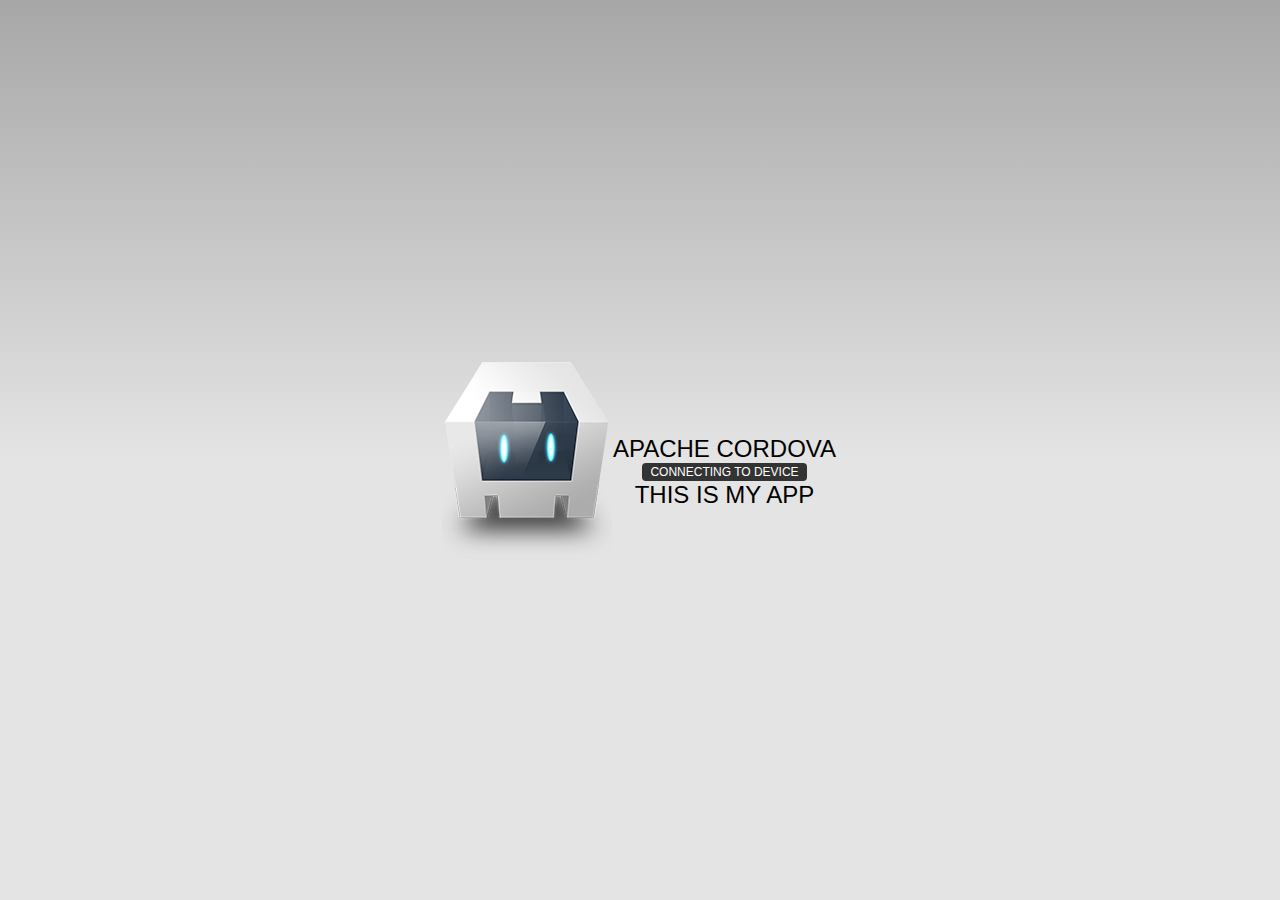
==== android/assets/www/index.html @ abb63279 "Added project files for both ios and android" ====
<!DOCTYPE html>
<!--
    Licensed to the Apache Software Foundation (ASF) under one
    or more contributor license agreements.  See the NOTICE file
    distributed with this work for additional information
    regarding copyright ownership.  The ASF licenses this file
    to you under the Apache License, Version 2.0 (the
    "License"); you may not use this file except in compliance
    with the License.  You may obtain a copy of the License at

    http://www.apache.org/licenses/LICENSE-2.0

    Unless required by applicable law or agreed to in writing,
    software distributed under the License is distributed on an
    "AS IS" BASIS, WITHOUT WARRANTIES OR CONDITIONS OF ANY
     KIND, either express or implied.  See the License for the
    specific language governing permissions and limitations
    under the License.
-->
<html>
    <head>
        <meta charset="utf-8" />
        <meta name="format-detection" content="telephone=no" />
        <meta name="viewport" content="user-scalable=no, initial-scale=1, maximum-scale=1, minimum-scale=1, width=device-width, height=device-height, target-densitydpi=device-dpi" />
        <link rel="stylesheet" type="text/css" href="css/index.css" />
        <title>Hello World</title>
    </head>
    <body>
        <div class="app">
            <h1>Apache Cordova</h1>
            <div id="deviceready" class="blink">
                <p class="event listening">Connecting to Device</p>
                <p class="event received">Device is Ready</p>
            </div>
            <header>
            	<h1>This is my app</h1>
            </header>
        </div>
        <script type="text/javascript" src="cordova-2.7.0.js"></script>
        <script type="text/javascript" src="js/index.js"></script>
        <script type="text/javascript">
            app.initialize();
        </script>
    </body>
</html>
---- android/assets/www/css/index.css ----
/*
 * Licensed to the Apache Software Foundation (ASF) under one
 * or more contributor license agreements.  See the NOTICE file
 * distributed with this work for additional information
 * regarding copyright ownership.  The ASF licenses this file
 * to you under the Apache License, Version 2.0 (the
 * "License"); you may not use this file except in compliance
 * with the License.  You may obtain a copy of the License at
 *
 * http://www.apache.org/licenses/LICENSE-2.0
 *
 * Unless required by applicable law or agreed to in writing,
 * software distributed under the License is distributed on an
 * "AS IS" BASIS, WITHOUT WARRANTIES OR CONDITIONS OF ANY
 * KIND, either express or implied.  See the License for the
 * specific language governing permissions and limitations
 * under the License.
 */
* {
    -webkit-tap-highlight-color: rgba(0,0,0,0); /* make transparent link selection, adjust last value opacity 0 to 1.0 */
}

body {
    -webkit-touch-callout: none;                /* prevent callout to copy image, etc when tap to hold */
    -webkit-text-size-adjust: none;             /* prevent webkit from resizing text to fit */
    -webkit-user-select: none;                  /* prevent copy paste, to allow, change 'none' to 'text' */
    background-color:#E4E4E4;
    background-image:linear-gradient(top, #A7A7A7 0%, #E4E4E4 51%);
    background-image:-webkit-linear-gradient(top, #A7A7A7 0%, #E4E4E4 51%);
    background-image:-ms-linear-gradient(top, #A7A7A7 0%, #E4E4E4 51%);
    background-image:-webkit-gradient(
        linear,
        left top,
        left bottom,
        color-stop(0, #A7A7A7),
        color-stop(0.51, #E4E4E4)
    );
    background-attachment:fixed;
    font-family:'HelveticaNeue-Light', 'HelveticaNeue', Helvetica, Arial, sans-serif;
    font-size:12px;
    height:100%;
    margin:0px;
    padding:0px;
    text-transform:uppercase;
    width:100%;
}

/* Portrait layout (default) */
.app {
    background:url(../img/logo.png) no-repeat center top; /* 170px x 200px */
    position:absolute;             /* position in the center of the screen */
    left:50%;
    top:50%;
    height:50px;                   /* text area height */
    width:225px;                   /* text area width */
    text-align:center;
    padding:180px 0px 0px 0px;     /* image height is 200px (bottom 20px are overlapped with text) */
    margin:-115px 0px 0px -112px;  /* offset vertical: half of image height and text area height */
                                   /* offset horizontal: half of text area width */
}

/* Landscape layout (with min-width) */
@media screen and (min-aspect-ratio: 1/1) and (min-width:400px) {
    .app {
        background-position:left center;
        padding:75px 0px 75px 170px;  /* padding-top + padding-bottom + text area = image height */
        margin:-90px 0px 0px -198px;  /* offset vertical: half of image height */
                                      /* offset horizontal: half of image width and text area width */
    }
}

h1 {
    font-size:24px;
    font-weight:normal;
    margin:0px;
    overflow:visible;
    padding:0px;
    text-align:center;
}

.event {
    border-radius:4px;
    -webkit-border-radius:4px;
    color:#FFFFFF;
    font-size:12px;
    margin:0px 30px;
    padding:2px 0px;
}

.event.listening {
    background-color:#333333;
    display:block;
}

.event.received {
    background-color:#4B946A;
    display:none;
}

@keyframes fade {
    from { opacity: 1.0; }
    50% { opacity: 0.4; }
    to { opacity: 1.0; }
}
 
@-webkit-keyframes fade {
    from { opacity: 1.0; }
    50% { opacity: 0.4; }
    to { opacity: 1.0; }
}
 
.blink {
    animation:fade 3000ms infinite;
    -webkit-animation:fade 3000ms infinite;
}
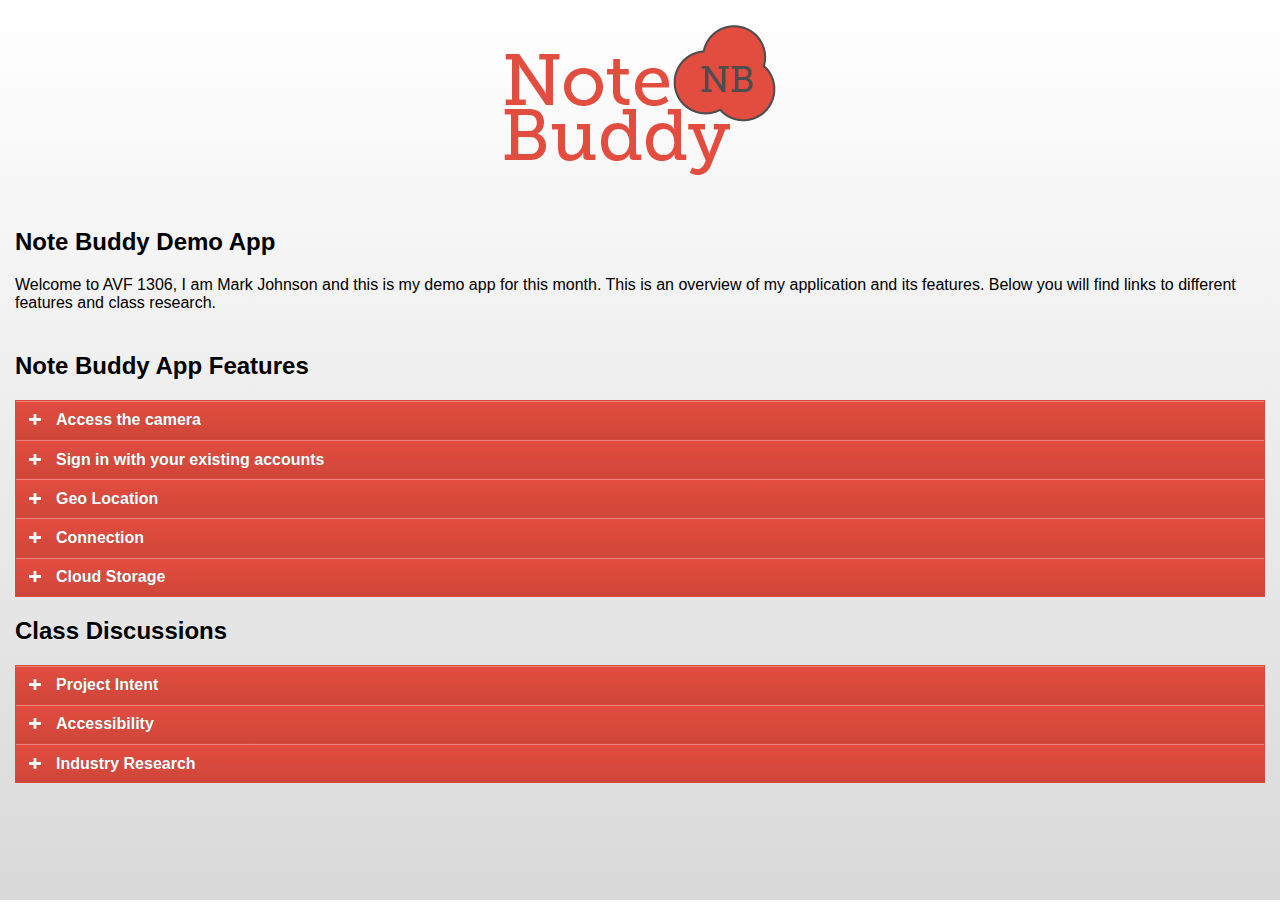
==== commit 4a861588: "Added to android" ====
--- a/android/assets/www/index.html
+++ b/android/assets/www/index.html
@@ -22,24 +22,98 @@
         <meta charset="utf-8" />
         <meta name="format-detection" content="telephone=no" />
         <meta name="viewport" content="user-scalable=no, initial-scale=1, maximum-scale=1, minimum-scale=1, width=device-width, height=device-height, target-densitydpi=device-dpi" />
+        <link rel="stylesheet" type="text/css" href="css/jquery.mobile-1.3.1.min.css" />
+        <link rel="stylesheet" type="text/css" href="css/themes/note-buddy.min.css" />
+        <link rel="stylesheet" type="text/css" href="css/flexslider.css" />       
         <link rel="stylesheet" type="text/css" href="css/index.css" />
-        <title>Hello World</title>
+        <title>Note Buddy</title>
     </head>
-    <body>
-        <div class="app">
-            <h1>Apache Cordova</h1>
-            <div id="deviceready" class="blink">
-                <p class="event listening">Connecting to Device</p>
-                <p class="event received">Device is Ready</p>
-            </div>
-            <header>
-            	<h1>This is my app</h1>
-            </header>
-        </div>
-        <script type="text/javascript" src="cordova-2.7.0.js"></script>
-        <script type="text/javascript" src="js/index.js"></script>
-        <script type="text/javascript">
-            app.initialize();
-        </script>
-    </body>
+<body>
+<div class="app">
+          
+<div data-role="page" id="home" data-title="Note Buddy" data-theme="a">
+ 
+  <div data-role="content">
+
+        <img src="img/note-buddy-logo.png" class="logo">
+
+    <h2>Note Buddy Demo App</h2>
+    <p style="margin-bottom: 40px;">
+        Welcome to AVF 1306, I am Mark Johnson and this is my demo app for this month. This is an overview of my application and its features. Below you will find links to different features and class research. 
+    </p>
+    
+    <h2>Note Buddy App Features</h2>
+    <div data-role="collapsible-set" data-corners="false" data-theme="a" data-content-theme="d">
+
+          <div data-role="collapsible">
+              <h3>Access the camera</h3>
+              <p>Users of my app will be able to attach photaos and images to their notes.</p>
+          </div><!--end collaspsible-->
+
+        <div data-role="collapsible">
+            <h3>Sign in with your existing accounts</h3>
+            <p>Users of my app don't have t o create a new account, users can sign in using their facebook account, twitter or google plus, or you can simple ceate a new account. This is part of Json data API. 
+                <ol>
+                  <li><a href="http://developers.facebook.com/docs/reference/api/" target="_blank">Facebook Open Graph API</a></li>
+                  <li><a href="https://dev.twitter.com/docs/api/1.1" target="_blank">Twitter API</a></li>
+                  <li><a href="https://developers.google.com/+/api/" target="_blank">Google plus API</a></li>
+                </ol>
+            </p>
+        </div><!--end collaspsible-->
+
+        <div data-role="collapsible">
+            <h3>Geo Location</h3>
+            <p>Users can add their location to their notes and share with your their friends.</p>
+        </div><!--end collaspsible-->
+
+        <div data-role="collapsible">
+            <h3>Connection</h3>
+            <p>My app will check to see if the user has a connection, if the user does have a connection the app will sync their notes in a cloud storage.</p>
+        </div><!--end collaspsible-->
+
+        <div data-role="collapsible">
+            <h3>Cloud Storage</h3>
+            <p>Users notes will be automatically save to a secure cloud storage with cloudant DB.</p>
+        </div><!--end collaspsible-->
+
+      </div><!--end collapsible-set-->
+
+      <h2>Class Discussions</h2>
+      <div data-role="collapsible-set" data-corners="false" data-theme="a" data-content-theme="d">
+        
+        <div data-role="collapsible">
+            <h3>Project Intent</h3>
+            <h5>Project Intent</h5>
+            <p><a href="http://course.online.fullsail.edu/index.cfm?fuseaction=lms.activitiesDiscussion&activityId=1154616&deliveryId=2275750" target="_blank">View Discussion</a></p>
+        </div><!--end collaspsible-->
+
+        <div data-role="collapsible">
+            <h3>Accessibility</h3>
+            <h5>Accessibility</h5>
+            <p><a href="http://course.online.fullsail.edu/index.cfm?fuseaction=lms.activitiesDiscussion&activityId=1154622&deliveryId=2275756" target="_blank">View Discussion</a></p>
+        </div><!--end collaspsible-->
+
+        <div data-role="collapsible">
+            <h3>Industry Research</h3>
+            <h5>Industry Research</h5>
+            <p><a href="http://course.online.fullsail.edu/index.cfm?fuseaction=lms.activitiesDiscussion&activityId=1154627&deliveryId=2275761" target="_blank">View Discussion</a></p>
+        </div><!--end collaspsible-->
+
+    </div><!--end collapsible-set-->
+
+  </div><!-- end content-->
+</div><!--end page-->
+
+</div> <!-- end phone gap class -->
+  
+  
+<script type="text/javascript" src="js/jquery.js"></script>
+<script type="text/javascript" src="js/jquery.mobile-1.3.1.min.js"></script>
+<script type="text/javascript" src="cordova-2.7.0.js"></script>
+<script type="text/javascript" src="js/jquery.flexslider-min.js"></script>
+<script type="text/javascript" src="js/index.js"></script>
+<script type="text/javascript">
+  app.initialize();
+</script>
+</body>
 </html>
--- a/android/assets/www/css/themes/note-buddy.min.css
+++ b/android/assets/www/css/themes/note-buddy.min.css
@@ -0,0 +1,12 @@
+/*
+* jQuery Mobile 1.3.1
+* Git HEAD hash: 74b4bec049fd93e4fe40205e6157de16eb64eb46 <> Date: Mon Apr 8 2013 19:41:28 UTC
+* http://jquerymobile.com
+*
+* Copyright 2010, 2013 jQuery Foundation, Inc. and other contributors
+* Released under the MIT license.
+* http://jquery.org/license
+*
+*/
+
+.ui-bar-a{border:1px solid #cccccc ;background:#cccccc ;color:#444 ;font-weight:bold;text-shadow:0  0  0  #eeeeee ;background-image:-webkit-gradient(linear,left top,left bottom,from( #e0e0e0 ),to( #b7b7b7 )); background-image:-webkit-linear-gradient( #e0e0e0,#b7b7b7 ); background-image:   -moz-linear-gradient( #e0e0e0,#b7b7b7 ); background-image:    -ms-linear-gradient( #e0e0e0,#b7b7b7 ); background-image:     -o-linear-gradient( #e0e0e0,#b7b7b7 ); background-image:        linear-gradient( #e0e0e0,#b7b7b7 );}.ui-bar-a .ui-link-inherit{color:#444 ;}.ui-bar-a a.ui-link{color:#7cc4e7 ;font-weight:bold;}.ui-bar-a a.ui-link:visited{   color:#2489ce ;}.ui-bar-a a.ui-link:hover{color:#2489ce ;}.ui-bar-a a.ui-link:active{color:#2489ce ;}.ui-bar-a,.ui-bar-a input,.ui-bar-a select,.ui-bar-a textarea,.ui-bar-a button{font-family:Helvetica,Arial,sans-serif ;}.ui-body-a,.ui-overlay-a{border:1px solid #858585 ;color:#000000 ;text-shadow:0  1px  0  #eeeeee ;background:#f2f2f2 ;background-image:-webkit-gradient(linear,left top,left bottom,from( #FFFFFF ),to( #d9d9d9 )); background-image:-webkit-linear-gradient( #FFFFFF,#d9d9d9 ); background-image:   -moz-linear-gradient( #FFFFFF,#d9d9d9 ); background-image:    -ms-linear-gradient( #FFFFFF,#d9d9d9 ); background-image:     -o-linear-gradient( #FFFFFF,#d9d9d9 ); background-image:        linear-gradient( #FFFFFF,#d9d9d9 );}.ui-overlay-a{background-image:none;border-width:0;}.ui-body-a,.ui-body-a input,.ui-body-a select,.ui-body-a textarea,.ui-body-a button{font-family:Helvetica,Arial,sans-serif ;}.ui-body-a .ui-link-inherit{color:#000000 ;}.ui-body-a .ui-link{color:#2489ce ;font-weight:bold;}.ui-body-a .ui-link:visited{   color:#2489ce ;}.ui-body-a .ui-link:hover{color:#2489ce ;}.ui-body-a .ui-link:active{color:#2489ce ;}.ui-btn-up-a{border:1px solid #d94a3d ;background:#d94a3d ;font-weight:bold;color:#ffffff ;text-shadow:0  0  0  #444444 ;background-image:-webkit-gradient(linear,left top,left bottom,from( #e34d40 ),to( #ce4639 )); background-image:-webkit-linear-gradient( #e34d40,#ce4639 ); background-image:   -moz-linear-gradient( #e34d40,#ce4639 ); background-image:    -ms-linear-gradient( #e34d40,#ce4639 ); background-image:     -o-linear-gradient( #e34d40,#ce4639 ); background-image:        linear-gradient( #e34d40,#ce4639 );}.ui-btn-up-a:visited,.ui-btn-up-a a.ui-link-inherit{color:#ffffff ;}.ui-btn-hover-a{border:1px solid #f95546 ;background:#f95546 ;font-weight:bold;color:#ffffff ;text-shadow:0  1px  0  #444444 ;background-image:-webkit-gradient(linear,left top,left bottom,from( #FF604f ),to( #d8493c )); background-image:-webkit-linear-gradient( #FF604f,#d8493c ); background-image:   -moz-linear-gradient( #FF604f,#d8493c ); background-image:    -ms-linear-gradient( #FF604f,#d8493c ); background-image:     -o-linear-gradient( #FF604f,#d8493c ); background-image:        linear-gradient( #FF604f,#d8493c );}.ui-btn-hover-a:visited,.ui-btn-hover-a:hover,.ui-btn-hover-a a.ui-link-inherit{color:#ffffff ;}.ui-btn-down-a{border:1px solid #f95546 ;background:#f95546 ;font-weight:bold;color:#ffffff ;text-shadow:0  1px  0  #444444 ;background-image:-webkit-gradient(linear,left top,left bottom,from( #e04c3f ),to( #FF5d4d )); background-image:-webkit-linear-gradient( #e04c3f,#FF5d4d ); background-image:   -moz-linear-gradient( #e04c3f,#FF5d4d ); background-image:    -ms-linear-gradient( #e04c3f,#FF5d4d ); background-image:     -o-linear-gradient( #e04c3f,#FF5d4d ); background-image:        linear-gradient( #e04c3f,#FF5d4d );}.ui-btn-down-a:visited,.ui-btn-down-a:hover,.ui-btn-down-a a.ui-link-inherit{color:#ffffff ;}.ui-btn-up-a,.ui-btn-hover-a,.ui-btn-down-a{font-family:Helvetica,Arial,sans-serif ;text-decoration:none;}.ui-bar-b{border:1px solid #456f9a ;background:#5e87b0 ;color:#ffffff ;font-weight:bold;text-shadow:0  1px  0  #3e6790 ;background-image:-webkit-gradient(linear,left top,left bottom,from( #6facd5 ),to( #497bae )); background-image:-webkit-linear-gradient( #6facd5,#497bae ); background-image:   -moz-linear-gradient( #6facd5,#497bae ); background-image:    -ms-linear-gradient( #6facd5,#497bae ); background-image:     -o-linear-gradient( #6facd5,#497bae ); background-image:        linear-gradient( #6facd5,#497bae );}.ui-bar-b .ui-link-inherit{color:#ffffff ;}.ui-bar-b a.ui-link{color:#ddf0f8 ;font-weight:bold;}.ui-bar-b a.ui-link:visited{   color:#ddf0f8 ;}.ui-bar-b a.ui-link:hover{color:#ddf0f8 ;}.ui-bar-b a.ui-link:active{color:#ddf0f8 ;}.ui-bar-b,.ui-bar-b input,.ui-bar-b select,.ui-bar-b textarea,.ui-bar-b button{font-family:Helvetica,Arial,sans-serif ;}.ui-body-b,.ui-overlay-b{border:1px solid #999999 ;color:#333333 ;text-shadow:0  1px  0  #ffffff ;background:#f3f3f3 ;background-image:-webkit-gradient(linear,left top,left bottom,from( #dddddd ),to( #cccccc )); background-image:-webkit-linear-gradient( #dddddd,#cccccc ); background-image:   -moz-linear-gradient( #dddddd,#cccccc ); background-image:    -ms-linear-gradient( #dddddd,#cccccc ); background-image:     -o-linear-gradient( #dddddd,#cccccc ); background-image:        linear-gradient( #dddddd,#cccccc );}.ui-overlay-b{background-image:none;border-width:0;}.ui-body-b,.ui-body-b input,.ui-body-b select,.ui-body-b textarea,.ui-body-b button{font-family:Helvetica,Arial,sans-serif ;}.ui-body-b .ui-link-inherit{color:#333333 ;}.ui-body-b .ui-link{color:#2489ce ;font-weight:bold;}.ui-body-b .ui-link:visited{   color:#2489ce ;}.ui-body-b .ui-link:hover{color:#2489ce ;}.ui-body-b .ui-link:active{color:#2489ce ;}.ui-btn-up-b{border:1px solid #044062 ;background:#396b9e ;font-weight:bold;color:#ffffff ;text-shadow:0  1px  0  #194b7e ;background-image:-webkit-gradient(linear,left top,left bottom,from( #5f9cc5 ),to( #396b9e )); background-image:-webkit-linear-gradient( #5f9cc5,#396b9e ); background-image:   -moz-linear-gradient( #5f9cc5,#396b9e ); background-image:    -ms-linear-gradient( #5f9cc5,#396b9e ); background-image:     -o-linear-gradient( #5f9cc5,#396b9e ); background-image:        linear-gradient( #5f9cc5,#396b9e );}.ui-btn-up-b:visited,.ui-btn-up-b a.ui-link-inherit{color:#ffffff ;}.ui-btn-hover-b{border:1px solid #00415e ;background:#4b88b6 ;font-weight:bold;color:#ffffff ;text-shadow:0  1px  0  #194b7e ;background-image:-webkit-gradient(linear,left top,left bottom,from( #6facd5 ),to( #4272a4 )); background-image:-webkit-linear-gradient( #6facd5,#4272a4 ); background-image:   -moz-linear-gradient( #6facd5,#4272a4 ); background-image:    -ms-linear-gradient( #6facd5,#4272a4 ); background-image:     -o-linear-gradient( #6facd5,#4272a4 ); background-image:        linear-gradient( #6facd5,#4272a4 );}.ui-btn-hover-b:visited,.ui-btn-hover-b:hover,.ui-btn-hover-b a.ui-link-inherit{color:#ffffff ;}.ui-btn-down-b{border:1px solid #225377 ;background:#4e89c5 ;font-weight:bold;color:#ffffff ;text-shadow:0  1px  0  #194b7e ;background-image:-webkit-gradient(linear,left top,left bottom,from( #295b8e ),to( #3e79b5 )); background-image:-webkit-linear-gradient( #295b8e,#3e79b5 ); background-image:   -moz-linear-gradient( #295b8e,#3e79b5 ); background-image:    -ms-linear-gradient( #295b8e,#3e79b5 ); background-image:     -o-linear-gradient( #295b8e,#3e79b5 ); background-image:        linear-gradient( #295b8e,#3e79b5 );}.ui-btn-down-b:visited,.ui-btn-down-b:hover,.ui-btn-down-b a.ui-link-inherit{color:#ffffff ;}.ui-btn-up-b,.ui-btn-hover-b,.ui-btn-down-b{font-family:Helvetica,Arial,sans-serif ;text-decoration:none;}.ui-bar-c{border:1px solid #b3b3b3 ;background:#eeeeee ;color:#3e3e3e ;font-weight:bold;text-shadow:0  1px  0  #ffffff ;background-image:-webkit-gradient(linear,left top,left bottom,from( #f0f0f0 ),to( #dddddd )); background-image:-webkit-linear-gradient( #f0f0f0,#dddddd ); background-image:   -moz-linear-gradient( #f0f0f0,#dddddd ); background-image:    -ms-linear-gradient( #f0f0f0,#dddddd ); background-image:     -o-linear-gradient( #f0f0f0,#dddddd ); background-image:        linear-gradient( #f0f0f0,#dddddd );}.ui-bar-c .ui-link-inherit{color:#3e3e3e ;}.ui-bar-c a.ui-link{color:#7cc4e7 ;font-weight:bold;}.ui-bar-c a.ui-link:visited{   color:#2489ce ;}.ui-bar-c a.ui-link:hover{color:#2489ce ;}.ui-bar-c a.ui-link:active{color:#2489ce ;}.ui-bar-c,.ui-bar-c input,.ui-bar-c select,.ui-bar-c textarea,.ui-bar-c button{font-family:Helvetica,Arial,sans-serif ;}.ui-body-c,.ui-overlay-c{border:1px solid #aaaaaa ;color:#333333 ;text-shadow:0  1px  0  #ffffff ;background:#f9f9f9 ;background-image:-webkit-gradient(linear,left top,left bottom,from( #f9f9f9 ),to( #eeeeee )); background-image:-webkit-linear-gradient( #f9f9f9,#eeeeee ); background-image:   -moz-linear-gradient( #f9f9f9,#eeeeee ); background-image:    -ms-linear-gradient( #f9f9f9,#eeeeee ); background-image:     -o-linear-gradient( #f9f9f9,#eeeeee ); background-image:        linear-gradient( #f9f9f9,#eeeeee );}.ui-overlay-c{background-image:none;border-width:0;}.ui-body-c,.ui-body-c input,.ui-body-c select,.ui-body-c textarea,.ui-body-c button{font-family:Helvetica,Arial,sans-serif ;}.ui-body-c .ui-link-inherit{color:#333333 ;}.ui-body-c .ui-link{color:#2489ce ;font-weight:bold;}.ui-body-c .ui-link:visited{   color:#2489ce ;}.ui-body-c .ui-link:hover{color:#2489ce ;}.ui-body-c .ui-link:active{color:#2489ce ;}.ui-btn-up-c{border:1px solid #cccccc ;background:#eeeeee ;font-weight:bold;color:#2f3e46 ;text-shadow:0  1px  0  #ffffff ;background-image:-webkit-gradient(linear,left top,left bottom,from( #ffffff ),to( #f1f1f1 )); background-image:-webkit-linear-gradient( #ffffff,#f1f1f1 ); background-image:   -moz-linear-gradient( #ffffff,#f1f1f1 ); background-image:    -ms-linear-gradient( #ffffff,#f1f1f1 ); background-image:     -o-linear-gradient( #ffffff,#f1f1f1 ); background-image:        linear-gradient( #ffffff,#f1f1f1 );}.ui-btn-up-c:visited,.ui-btn-up-c a.ui-link-inherit{color:#2f3e46 ;}.ui-btn-hover-c{border:1px solid #bbbbbb ;background:#dfdfdf ;font-weight:bold;color:#2f3e46 ;text-shadow:0  1px  0  #ffffff ;background-image:-webkit-gradient(linear,left top,left bottom,from( #f6f6f6 ),to( #e0e0e0 )); background-image:-webkit-linear-gradient( #f6f6f6,#e0e0e0 ); background-image:   -moz-linear-gradient( #f6f6f6,#e0e0e0 ); background-image:    -ms-linear-gradient( #f6f6f6,#e0e0e0 ); background-image:     -o-linear-gradient( #f6f6f6,#e0e0e0 ); background-image:        linear-gradient( #f6f6f6,#e0e0e0 );}.ui-btn-hover-c:visited,.ui-btn-hover-c:hover,.ui-btn-hover-c a.ui-link-inherit{color:#2f3e46 ;}.ui-btn-down-c{border:1px solid #bbbbbb ;background:#d6d6d6 ;font-weight:bold;color:#2f3e46 ;text-shadow:0  1px  0  #ffffff ;background-image:-webkit-gradient(linear,left top,left bottom,from( #d0d0d0 ),to( #dfdfdf )); background-image:-webkit-linear-gradient( #d0d0d0,#dfdfdf ); background-image:   -moz-linear-gradient( #d0d0d0,#dfdfdf ); background-image:    -ms-linear-gradient( #d0d0d0,#dfdfdf ); background-image:     -o-linear-gradient( #d0d0d0,#dfdfdf ); background-image:        linear-gradient( #d0d0d0,#dfdfdf );}.ui-btn-down-c:visited,.ui-btn-down-c:hover,.ui-btn-down-c a.ui-link-inherit{color:#2f3e46 ;}.ui-btn-up-c,.ui-btn-hover-c,.ui-btn-down-c{font-family:Helvetica,Arial,sans-serif ;text-decoration:none;}.ui-bar-d{border:1px solid #bbbbbb ;background:#bbbbbb ;color:#333333 ;font-weight:bold;text-shadow:0  1px  0  #eeeeee ;background-image:-webkit-gradient(linear,left top,left bottom,from( #dddddd ),to( #bbbbbb )); background-image:-webkit-linear-gradient( #dddddd,#bbbbbb ); background-image:   -moz-linear-gradient( #dddddd,#bbbbbb ); background-image:    -ms-linear-gradient( #dddddd,#bbbbbb ); background-image:     -o-linear-gradient( #dddddd,#bbbbbb ); background-image:        linear-gradient( #dddddd,#bbbbbb );}.ui-bar-d .ui-link-inherit{color:#333333 ;}.ui-bar-d a.ui-link{color:#2489ce ;font-weight:bold;}.ui-bar-d a.ui-link:visited{   color:#2489ce ;}.ui-bar-d a.ui-link:hover{color:#2489ce ;}.ui-bar-d a.ui-link:active{color:#2489ce ;}.ui-bar-d,.ui-bar-d input,.ui-bar-d select,.ui-bar-d textarea,.ui-bar-d button{font-family:Helvetica,Arial,sans-serif ;}.ui-body-d,.ui-overlay-d{border:1px solid #bbbbbb ;color:#333333 ;text-shadow:0  1px  0  #ffffff ;background:#ffffff ;background-image:-webkit-gradient(linear,left top,left bottom,from( #ffffff ),to( #ffffff )); background-image:-webkit-linear-gradient( #ffffff,#ffffff ); background-image:   -moz-linear-gradient( #ffffff,#ffffff ); background-image:    -ms-linear-gradient( #ffffff,#ffffff ); background-image:     -o-linear-gradient( #ffffff,#ffffff ); background-image:        linear-gradient( #ffffff,#ffffff );}.ui-overlay-d{background-image:none;border-width:0;}.ui-body-d,.ui-body-d input,.ui-body-d select,.ui-body-d textarea,.ui-body-d button{font-family:Helvetica,Arial,sans-serif ;}.ui-body-d .ui-link-inherit{color:#333333 ;}.ui-body-d .ui-link{color:#2489ce ;font-weight:bold;}.ui-body-d .ui-link:visited{   color:#2489ce ;}.ui-body-d .ui-link:hover{color:#2489ce ;}.ui-body-d .ui-link:active{color:#2489ce ;}.ui-btn-up-d{border:1px solid #bbbbbb ;background:#ffffff ;font-weight:bold;color:#333333 ;text-shadow:0  1px  0  #ffffff ;background-image:-webkit-gradient(linear,left top,left bottom,from( #fafafa ),to( #f6f6f6 )); background-image:-webkit-linear-gradient( #fafafa,#f6f6f6 ); background-image:   -moz-linear-gradient( #fafafa,#f6f6f6 ); background-image:    -ms-linear-gradient( #fafafa,#f6f6f6 ); background-image:     -o-linear-gradient( #fafafa,#f6f6f6 ); background-image:        linear-gradient( #fafafa,#f6f6f6 );}.ui-btn-up-d:visited,.ui-btn-up-d a.ui-link-inherit{color:#333333 ;}.ui-btn-hover-d{border:1px solid #aaaaaa ;background:#eeeeee ;font-weight:bold;color:#333333 ;text-shadow:0  1px  0  #ffffff ;background-image:-webkit-gradient(linear,left top,left bottom,from( #eeeeee ),to( #ffffff )); background-image:-webkit-linear-gradient( #eeeeee,#ffffff ); background-image:   -moz-linear-gradient( #eeeeee,#ffffff ); background-image:    -ms-linear-gradient( #eeeeee,#ffffff ); background-image:     -o-linear-gradient( #eeeeee,#ffffff ); background-image:        linear-gradient( #eeeeee,#ffffff );}.ui-btn-hover-d:visited,.ui-btn-hover-d:hover,.ui-btn-hover-d a.ui-link-inherit{color:#333333 ;}.ui-btn-down-d{border:1px solid #aaaaaa ;background:#eeeeee ;font-weight:bold;color:#333333 ;text-shadow:0  1px  0  #ffffff ;background-image:-webkit-gradient(linear,left top,left bottom,from( #e5e5e5 ),to( #f2f2f2 )); background-image:-webkit-linear-gradient( #e5e5e5,#f2f2f2 ); background-image:   -moz-linear-gradient( #e5e5e5,#f2f2f2 ); background-image:    -ms-linear-gradient( #e5e5e5,#f2f2f2 ); background-image:     -o-linear-gradient( #e5e5e5,#f2f2f2 ); background-image:        linear-gradient( #e5e5e5,#f2f2f2 );}.ui-btn-down-d:visited,.ui-btn-down-d:hover,.ui-btn-down-d a.ui-link-inherit{color:#333333 ;}.ui-btn-up-d,.ui-btn-hover-d,.ui-btn-down-d{font-family:Helvetica,Arial,sans-serif ;text-decoration:none;}.ui-bar-e{border:1px solid #f7c942 ;background:#fadb4e ;color:#333333 ;font-weight:bold;text-shadow:0  1px  0  #ffffff ;background-image:-webkit-gradient(linear,left top,left bottom,from( #fceda7 ),to( #fbef7e )); background-image:-webkit-linear-gradient( #fceda7,#fbef7e ); background-image:   -moz-linear-gradient( #fceda7,#fbef7e ); background-image:    -ms-linear-gradient( #fceda7,#fbef7e ); background-image:     -o-linear-gradient( #fceda7,#fbef7e ); background-image:        linear-gradient( #fceda7,#fbef7e );}.ui-bar-e .ui-link-inherit{color:#333333 ;}.ui-bar-e a.ui-link{color:#2489ce ;font-weight:bold;}.ui-bar-e a.ui-link:visited{   color:#2489ce ;}.ui-bar-e a.ui-link:hover{color:#2489ce ;}.ui-bar-e a.ui-link:active{color:#2489ce ;}.ui-bar-e,.ui-bar-e input,.ui-bar-e select,.ui-bar-e textarea,.ui-bar-e button{font-family:Helvetica,Arial,sans-serif ;}.ui-body-e,.ui-overlay-e{border:1px solid #f7c942 ;color:#222222 ;text-shadow:0  1px  0  #ffffff ;background:#fff9df ;background-image:-webkit-gradient(linear,left top,left bottom,from( #fffadf ),to( #fff3a5 )); background-image:-webkit-linear-gradient( #fffadf,#fff3a5 ); background-image:   -moz-linear-gradient( #fffadf,#fff3a5 ); background-image:    -ms-linear-gradient( #fffadf,#fff3a5 ); background-image:     -o-linear-gradient( #fffadf,#fff3a5 ); background-image:        linear-gradient( #fffadf,#fff3a5 );}.ui-overlay-e{background-image:none;border-width:0;}.ui-body-e,.ui-body-e input,.ui-body-e select,.ui-body-e textarea,.ui-body-e button{font-family:Helvetica,Arial,sans-serif ;}.ui-body-e .ui-link-inherit{color:#222222 ;}.ui-body-e .ui-link{color:#2489ce ;font-weight:bold;}.ui-body-e .ui-link:visited{   color:#2489ce ;}.ui-body-e .ui-link:hover{color:#2489ce ;}.ui-body-e .ui-link:active{color:#2489ce ;}.ui-btn-up-e{border:1px solid #f4c63f ;background:#fadb4e ;font-weight:bold;color:#222222 ;text-shadow:0  1px  0  #ffffff ;background-image:-webkit-gradient(linear,left top,left bottom,from( #ffefaa ),to( #ffe155 )); background-image:-webkit-linear-gradient( #ffefaa,#ffe155 ); background-image:   -moz-linear-gradient( #ffefaa,#ffe155 ); background-image:    -ms-linear-gradient( #ffefaa,#ffe155 ); background-image:     -o-linear-gradient( #ffefaa,#ffe155 ); background-image:        linear-gradient( #ffefaa,#ffe155 );}.ui-btn-up-e:visited,.ui-btn-up-e a.ui-link-inherit{color:#222222 ;}.ui-btn-hover-e{border:1px solid #f2c43d ;background:#fbe26f ;font-weight:bold;color:#333333 ;text-shadow:0  1px  0  #ffffff ;background-image:-webkit-gradient(linear,left top,left bottom,from( #fff5ba ),to( #fbdd52 )); background-image:-webkit-linear-gradient( #fff5ba,#fbdd52 ); background-image:   -moz-linear-gradient( #fff5ba,#fbdd52 ); background-image:    -ms-linear-gradient( #fff5ba,#fbdd52 ); background-image:     -o-linear-gradient( #fff5ba,#fbdd52 ); background-image:        linear-gradient( #fff5ba,#fbdd52 );}.ui-btn-hover-e:visited,.ui-btn-hover-e:hover,.ui-btn-hover-e a.ui-link-inherit{color:#333333 ;}.ui-btn-down-e{border:1px solid #f2c43d ;background:#fceda7 ;font-weight:bold;color:#333333 ;text-shadow:0  1px  0  #ffffff ;background-image:-webkit-gradient(linear,left top,left bottom,from( #f8d94c ),to( #fadb4e )); background-image:-webkit-linear-gradient( #f8d94c,#fadb4e ); background-image:   -moz-linear-gradient( #f8d94c,#fadb4e ); background-image:    -ms-linear-gradient( #f8d94c,#fadb4e ); background-image:     -o-linear-gradient( #f8d94c,#fadb4e ); background-image:        linear-gradient( #f8d94c,#fadb4e );}.ui-btn-down-e:visited,.ui-btn-down-e:hover,.ui-btn-down-e a.ui-link-inherit{color:#333333 ;}.ui-btn-up-e,.ui-btn-hover-e,.ui-btn-down-e{font-family:Helvetica,Arial,sans-serif ;text-decoration:none;}a.ui-link-inherit{text-decoration:none !important;}.ui-btn-active{border:1px solid #2373a5 ;background:#545454 ;font-weight:bold;color:#ffffff ;cursor:pointer;text-shadow:0  1px  0  #3373a5 ;text-decoration:none;background-image:-webkit-gradient(linear,left top,left bottom,from( #545454 ),to( #545454 )); background-image:-webkit-linear-gradient( #545454,#545454 ); background-image:   -moz-linear-gradient( #545454,#545454 ); background-image:    -ms-linear-gradient( #545454,#545454 ); background-image:     -o-linear-gradient( #545454,#545454 ); background-image:        linear-gradient( #545454,#545454 ); font-family:Helvetica,Arial,sans-serif ;}.ui-btn-active:visited,.ui-btn-active:hover,.ui-btn-active a.ui-link-inherit{color:#ffffff ;}.ui-btn-inner{border-top:1px solid #fff;border-color:rgba(255,255,255,.3);}.ui-corner-all{-webkit-border-radius:0.1em ;border-radius:0.1em ;}.ui-br{border-color:rgb(130,130,130);border-color:rgba(130,130,130,.3);border-style:solid;}.ui-disabled{filter:Alpha(Opacity=30);opacity:.3;zoom:1;}.ui-disabled,.ui-disabled a{cursor:default !important;pointer-events:none;}.ui-icon,.ui-icon-searchfield:after{background-color:#000000 ;background-color:transparent ;background-image:url(images/icons-18-white.png) ;background-repeat:no-repeat;-webkit-border-radius:9px;border-radius:9px;}.ui-icon-alt .ui-icon,.ui-icon-alt .ui-icon-searchfield:after{background-color:#fff;background-color:rgba(255,255,255,.3);background-image:url(images/icons-18-black.png);background-repeat:no-repeat;}.ui-icon-nodisc .ui-icon,.ui-icon-nodisc .ui-icon-searchfield:after,.ui-icon-nodisc .ui-icon-alt .ui-icon,.ui-icon-nodisc .ui-icon-alt .ui-icon-searchfield:after{background-color:transparent;}.ui-icon-plus{background-position:-1px -1px;}.ui-icon-minus{background-position:-37px -1px;}.ui-icon-delete{background-position:-73px -1px;}.ui-icon-arrow-r{background-position:-108px -1px;}.ui-icon-arrow-l{background-position:-144px -1px;}.ui-icon-arrow-u{background-position:-180px -1px;}.ui-icon-arrow-d{background-position:-216px -1px;}.ui-icon-check{background-position:-252px -1px;}.ui-icon-gear{background-position:-288px -1px;}.ui-icon-refresh{background-position:-323px -1px;}.ui-icon-forward{background-position:-360px -1px;}.ui-icon-back{background-position:-396px -1px;}.ui-icon-grid{background-position:-432px -1px;}.ui-icon-star{background-position:-467px -1px;}.ui-icon-alert{background-position:-503px -1px;}.ui-icon-info{background-position:-539px -1px;}.ui-icon-home{background-position:-575px -1px;}.ui-icon-search,.ui-icon-searchfield:after{background-position:-611px -1px;}.ui-icon-checkbox-on{background-position:-647px -1px;}.ui-icon-checkbox-off{background-position:-683px -1px;}.ui-icon-radio-on{background-position:-718px -1px;}.ui-icon-radio-off{background-position:-754px -1px;}.ui-icon-bars{background-position:-788px -1px;}.ui-icon-edit{background-position:-824px -1px;}@media only screen and (-webkit-min-device-pixel-ratio:1.3),      only screen and (min--moz-device-pixel-ratio:1.3),      only screen and (min-resolution:200dpi){.ui-icon-plus,.ui-icon-minus,.ui-icon-delete,.ui-icon-arrow-r,.ui-icon-arrow-l,.ui-icon-arrow-u,.ui-icon-arrow-d,.ui-icon-check,.ui-icon-gear,.ui-icon-refresh,.ui-icon-forward,.ui-icon-back,.ui-icon-grid,.ui-icon-star,.ui-icon-alert,.ui-icon-info,.ui-icon-home,.ui-icon-bars,.ui-icon-edit,.ui-icon-search,.ui-icon-searchfield:after,.ui-icon-checkbox-off,.ui-icon-checkbox-on,.ui-icon-radio-off,.ui-icon-radio-on{background-image:url(images/icons-36-white.png);-moz-background-size:864px 18px;-o-background-size:864px 18px;-webkit-background-size:864px 18px;background-size:864px 18px;}.ui-icon-alt .ui-icon{background-image:url(images/icons-36-black.png);}.ui-icon-plus{background-position:0 50%;}.ui-icon-minus{background-position:-36px 50%;}.ui-icon-delete{background-position:-72px 50%;}.ui-icon-arrow-r{background-position:-108px 50%;}.ui-icon-arrow-l{background-position:-144px 50%;}.ui-icon-arrow-u{background-position:-179px 50%;}.ui-icon-arrow-d{background-position:-215px 50%;}.ui-icon-check{background-position:-252px 50%;}.ui-icon-gear{background-position:-287px 50%;}.ui-icon-refresh{background-position:-323px 50%;}.ui-icon-forward{background-position:-360px 50%;}.ui-icon-back{background-position:-395px 50%;}.ui-icon-grid{background-position:-431px 50%;}.ui-icon-star{background-position:-467px 50%;}.ui-icon-alert{background-position:-503px 50%;}.ui-icon-info{background-position:-538px 50%;}.ui-icon-home{background-position:-575px 50%;}.ui-icon-search,.ui-icon-searchfield:after{background-position:-611px 50%;}.ui-icon-checkbox-on{background-position:-647px 50%;}.ui-icon-checkbox-off{background-position:-683px 50%;}.ui-icon-radio-on{background-position:-718px 50%;}.ui-icon-radio-off{background-position:-754px 50%;}.ui-icon-bars{background-position:-788px 50%;}.ui-icon-edit{background-position:-824px 50%;}}.ui-checkbox .ui-icon,.ui-selectmenu-list .ui-icon{-webkit-border-radius:3px;border-radius:3px;}.ui-icon-checkbox-off,.ui-icon-radio-off{background-color:transparent;}.ui-checkbox-on .ui-icon,.ui-radio-on .ui-icon{background-color:#545454 ; }.ui-icon-loading{background:url(images/ajax-loader.gif);background-size:46px 46px;}.ui-btn-corner-all{-webkit-border-radius:0.1em ;border-radius:0.1em ;}.ui-corner-all,.ui-btn-corner-all{-webkit-background-clip:padding;background-clip:padding-box;}.ui-overlay{background:#666;filter:Alpha(Opacity=50);opacity:.5;position:absolute;width:100%;height:100%;}.ui-overlay-shadow{-moz-box-shadow:0 0 12px rgba(0,0,0,.6);-webkit-box-shadow:0 0 12px rgba(0,0,0,.6);box-shadow:0 0 12px rgba(0,0,0,.6);}.ui-shadow{-moz-box-shadow:0 1px 3px  rgba(0,0,0,.2) ;-webkit-box-shadow:0 1px 3px  rgba(0,0,0,.2) ;box-shadow:0 1px 3px  rgba(0,0,0,.2) }.ui-bar-a .ui-shadow,.ui-bar-b .ui-shadow,.ui-bar-c .ui-shadow {-moz-box-shadow:0 1px 0 rgba(255,255,255,.3);-webkit-box-shadow:0 1px 0 rgba(255,255,255,.3);box-shadow:0 1px 0 rgba(255,255,255,.3);}.ui-shadow-inset{-moz-box-shadow:inset 0 1px 4px rgba(0,0,0,.2);-webkit-box-shadow:inset 0 1px 4px rgba(0,0,0,.2);box-shadow:inset 0 1px 4px rgba(0,0,0,.2);}.ui-icon-shadow{-moz-box-shadow:0 1px 0 transparent ;-webkit-box-shadow:0 1px 0 transparent ;box-shadow:0 1px 0 transparent ;}.ui-btn:focus,.ui-link-inherit:focus{outline:0;}.ui-btn.ui-focus{z-index:1;}.ui-focus,.ui-btn:focus{-moz-box-shadow:inset 0 0 3px #545454,0 0 9px #545454 ;-webkit-box-shadow:inset 0 0 3px #545454,0 0 9px #545454 ;box-shadow:inset 0 0 3px #545454,0 0 9px #545454 ;}.ui-input-text.ui-focus,.ui-input-search.ui-focus{-moz-box-shadow:0 0 12px #545454 ;-webkit-box-shadow:0 0 12px #545454 ;box-shadow:0 0 12px #545454 ;}.ui-mobile-nosupport-boxshadow *{-moz-box-shadow:none !important;-webkit-box-shadow:none !important;box-shadow:none !important;}.ui-mobile-nosupport-boxshadow .ui-focus,.ui-mobile-nosupport-boxshadow .ui-btn:focus,.ui-mobile-nosupport-boxshadow .ui-link-inherit:focus{outline-width:1px;outline-style:auto;}--- a/android/assets/www/css/index.css
+++ b/android/assets/www/css/index.css
@@ -1,115 +1,44 @@
 /*
- * Licensed to the Apache Software Foundation (ASF) under one
- * or more contributor license agreements.  See the NOTICE file
- * distributed with this work for additional information
- * regarding copyright ownership.  The ASF licenses this file
- * to you under the Apache License, Version 2.0 (the
- * "License"); you may not use this file except in compliance
- * with the License.  You may obtain a copy of the License at
- *
- * http://www.apache.org/licenses/LICENSE-2.0
- *
- * Unless required by applicable law or agreed to in writing,
- * software distributed under the License is distributed on an
- * "AS IS" BASIS, WITHOUT WARRANTIES OR CONDITIONS OF ANY
- * KIND, either express or implied.  See the License for the
- * specific language governing permissions and limitations
- * under the License.
- */
-* {
-    -webkit-tap-highlight-color: rgba(0,0,0,0); /* make transparent link selection, adjust last value opacity 0 to 1.0 */
+	Mark Johnson
+	AVF 1306
+	Note Buddy
+*/
+
+/*
+#home a.ui-btn {
+	max-width: 50%;
+  	min-width: 70%;
+  	margin: 10px auto; 
+}
+#home {
+	background: #424242;
 }
 
-body {
-    -webkit-touch-callout: none;                /* prevent callout to copy image, etc when tap to hold */
-    -webkit-text-size-adjust: none;             /* prevent webkit from resizing text to fit */
-    -webkit-user-select: none;                  /* prevent copy paste, to allow, change 'none' to 'text' */
-    background-color:#E4E4E4;
-    background-image:linear-gradient(top, #A7A7A7 0%, #E4E4E4 51%);
-    background-image:-webkit-linear-gradient(top, #A7A7A7 0%, #E4E4E4 51%);
-    background-image:-ms-linear-gradient(top, #A7A7A7 0%, #E4E4E4 51%);
-    background-image:-webkit-gradient(
-        linear,
-        left top,
-        left bottom,
-        color-stop(0, #A7A7A7),
-        color-stop(0.51, #E4E4E4)
-    );
-    background-attachment:fixed;
-    font-family:'HelveticaNeue-Light', 'HelveticaNeue', Helvetica, Arial, sans-serif;
-    font-size:12px;
-    height:100%;
-    margin:0px;
-    padding:0px;
-    text-transform:uppercase;
-    width:100%;
+#home .ui-btn-inner {
+  	font-size: 18px;
+}
+*/
+
+
+#home .logo {
+	min-width: 286px;
+	max-width: 286px;
+	min-height: 163px;
+	max-height: 163px;
+	vertical-align: middle;
+	display: block;
+	margin: 0 auto;
+	margin-bottom: 50px;
 }
 
-/* Portrait layout (default) */
-.app {
-    background:url(../img/logo.png) no-repeat center top; /* 170px x 200px */
-    position:absolute;             /* position in the center of the screen */
-    left:50%;
-    top:50%;
-    height:50px;                   /* text area height */
-    width:225px;                   /* text area width */
-    text-align:center;
-    padding:180px 0px 0px 0px;     /* image height is 200px (bottom 20px are overlapped with text) */
-    margin:-115px 0px 0px -112px;  /* offset vertical: half of image height and text area height */
-                                   /* offset horizontal: half of text area width */
-}
-
-/* Landscape layout (with min-width) */
-@media screen and (min-aspect-ratio: 1/1) and (min-width:400px) {
-    .app {
-        background-position:left center;
-        padding:75px 0px 75px 170px;  /* padding-top + padding-bottom + text area = image height */
-        margin:-90px 0px 0px -198px;  /* offset vertical: half of image height */
-                                      /* offset horizontal: half of image width and text area width */
-    }
-}
-
-h1 {
-    font-size:24px;
-    font-weight:normal;
-    margin:0px;
-    overflow:visible;
-    padding:0px;
-    text-align:center;
-}
-
-.event {
-    border-radius:4px;
-    -webkit-border-radius:4px;
-    color:#FFFFFF;
-    font-size:12px;
-    margin:0px 30px;
-    padding:2px 0px;
-}
-
-.event.listening {
-    background-color:#333333;
-    display:block;
-}
-
-.event.received {
-    background-color:#4B946A;
-    display:none;
-}
-
-@keyframes fade {
-    from { opacity: 1.0; }
-    50% { opacity: 0.4; }
-    to { opacity: 1.0; }
-}
- 
-@-webkit-keyframes fade {
-    from { opacity: 1.0; }
-    50% { opacity: 0.4; }
-    to { opacity: 1.0; }
-}
- 
-.blink {
-    animation:fade 3000ms infinite;
-    -webkit-animation:fade 3000ms infinite;
-}
+/*********************************
+	features page style
+*********************************/
+.slider .flexslider .slides img {
+	max-width: 70%;
+	min-width: 70%;
+	margin-left: auto;
+	margin-right: auto;
+	margin-top: 40px;
+	margin-bottom: 40px; 
+}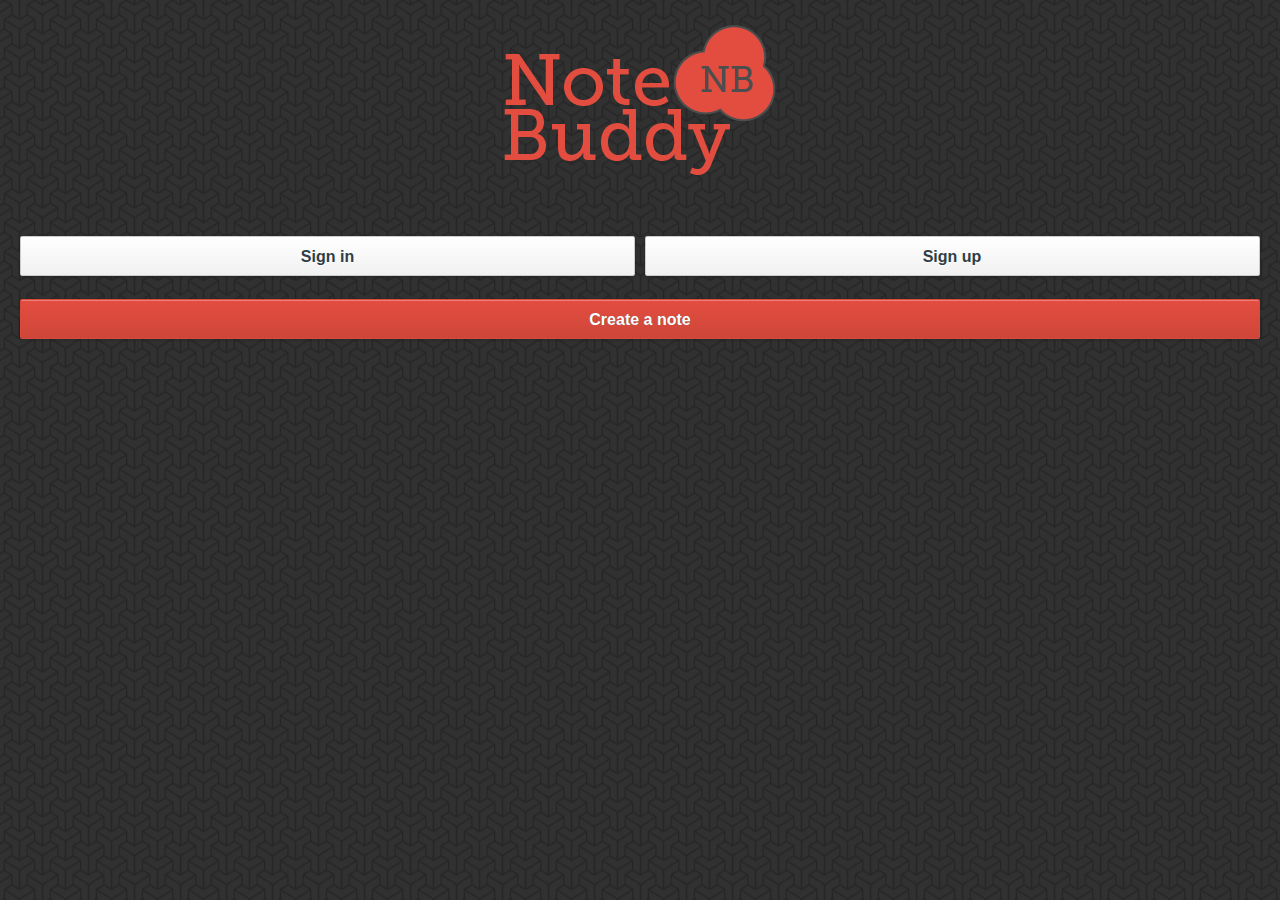
==== commit 42f1b6ff: "finish adding code for android" ====
--- a/android/assets/www/index.html
+++ b/android/assets/www/index.html
@@ -21,88 +21,309 @@
     <head>
         <meta charset="utf-8" />
         <meta name="format-detection" content="telephone=no" />
-        <meta name="viewport" content="user-scalable=no, initial-scale=1, maximum-scale=1, minimum-scale=1, width=device-width, height=device-height, target-densitydpi=device-dpi" />
+        <meta name="viewport" content="user-scalable=no, initial-scale=1, maximum-scale=1, minimum-scale=1, width=device-width, target-densitydpi=device-dpi" />
         <link rel="stylesheet" type="text/css" href="css/jquery.mobile-1.3.1.min.css" />
         <link rel="stylesheet" type="text/css" href="css/themes/note-buddy.min.css" />
         <link rel="stylesheet" type="text/css" href="css/flexslider.css" />       
-        <link rel="stylesheet" type="text/css" href="css/index.css" />
+        <link rel="stylesheet" type="text/css" href="css/master.css" />
         <title>Note Buddy</title>
     </head>
 <body>
+
 <div class="app">
-          
-<div data-role="page" id="home" data-title="Note Buddy" data-theme="a">
- 
-  <div data-role="content">
-
-        <img src="img/note-buddy-logo.png" class="logo">
-
-    <h2>Note Buddy Demo App</h2>
-    <p style="margin-bottom: 40px;">
-        Welcome to AVF 1306, I am Mark Johnson and this is my demo app for this month. This is an overview of my application and its features. Below you will find links to different features and class research. 
-    </p>
-    
-    <h2>Note Buddy App Features</h2>
-    <div data-role="collapsible-set" data-corners="false" data-theme="a" data-content-theme="d">
-
-          <div data-role="collapsible">
-              <h3>Access the camera</h3>
-              <p>Users of my app will be able to attach photaos and images to their notes.</p>
-          </div><!--end collaspsible-->
-
-        <div data-role="collapsible">
-            <h3>Sign in with your existing accounts</h3>
-            <p>Users of my app don't have t o create a new account, users can sign in using their facebook account, twitter or google plus, or you can simple ceate a new account. This is part of Json data API. 
-                <ol>
-                  <li><a href="http://developers.facebook.com/docs/reference/api/" target="_blank">Facebook Open Graph API</a></li>
-                  <li><a href="https://dev.twitter.com/docs/api/1.1" target="_blank">Twitter API</a></li>
-                  <li><a href="https://developers.google.com/+/api/" target="_blank">Google plus API</a></li>
-                </ol>
-            </p>
-        </div><!--end collaspsible-->
-
-        <div data-role="collapsible">
-            <h3>Geo Location</h3>
-            <p>Users can add their location to their notes and share with your their friends.</p>
-        </div><!--end collaspsible-->
-
-        <div data-role="collapsible">
-            <h3>Connection</h3>
-            <p>My app will check to see if the user has a connection, if the user does have a connection the app will sync their notes in a cloud storage.</p>
-        </div><!--end collaspsible-->
-
-        <div data-role="collapsible">
-            <h3>Cloud Storage</h3>
-            <p>Users notes will be automatically save to a secure cloud storage with cloudant DB.</p>
-        </div><!--end collaspsible-->
-
-      </div><!--end collapsible-set-->
-
-      <h2>Class Discussions</h2>
-      <div data-role="collapsible-set" data-corners="false" data-theme="a" data-content-theme="d">
-        
-        <div data-role="collapsible">
-            <h3>Project Intent</h3>
-            <h5>Project Intent</h5>
-            <p><a href="http://course.online.fullsail.edu/index.cfm?fuseaction=lms.activitiesDiscussion&activityId=1154616&deliveryId=2275750" target="_blank">View Discussion</a></p>
-        </div><!--end collaspsible-->
-
-        <div data-role="collapsible">
-            <h3>Accessibility</h3>
-            <h5>Accessibility</h5>
-            <p><a href="http://course.online.fullsail.edu/index.cfm?fuseaction=lms.activitiesDiscussion&activityId=1154622&deliveryId=2275756" target="_blank">View Discussion</a></p>
-        </div><!--end collaspsible-->
-
-        <div data-role="collapsible">
-            <h3>Industry Research</h3>
-            <h5>Industry Research</h5>
-            <p><a href="http://course.online.fullsail.edu/index.cfm?fuseaction=lms.activitiesDiscussion&activityId=1154627&deliveryId=2275761" target="_blank">View Discussion</a></p>
-        </div><!--end collaspsible-->
-
-    </div><!--end collapsible-set-->
-
-  </div><!-- end content-->
-</div><!--end page-->
+	
+	<div data-role="page" id="home">
+		<div data-role="content">
+
+			<img src="img/note-buddy-logo.png" class="logo">
+
+			<div class="ui-grid-a">
+				<div class="ui-block-a">
+					<a href="#sign-in" data-role="button">Sign in</a>
+				</div>
+				<div class="ui-block-b">
+				    	<a href="#sign-up" data-role="button">Sign up</a>
+				</div>
+			</div><!--end ui grid a-->
+
+			<a href="#create-a-note" data-role="button" style="margin:15px 5px;"  data-theme="a">Create a note</a>
+
+		</div><!-- end content -->		
+	</div><!--end home page-->	
+
+	<!--
+		*************************************** START OF A NEW PAGE ***************************************
+	-->
+
+	<div data-role="page" id="sign-in">
+		<div data-role="content">
+			
+		</div><!-- end content -->
+	</div><!--end sign in page-->
+
+	<!--
+		*************************************** START OF A NEW PAGE ***************************************
+	-->
+
+	<div data-role="page" id="sign-up">
+		<div data-role="panel" id="sign-up-menu" data-display="push" data-theme="b">
+
+			<ul data-role="listview">
+			    <li class="ui-icon-alt"><a href="#"><img src="../../_assets/img/gf.png"  class="ui-li-icon ui-corner-none">My Notes</a></li>
+			    <li class="ui-icon-alt"><a href="#notebooks"><img src="../../_assets/img/gf.png"  class="ui-li-icon ui-corner-none">Notebooks</a></li>
+			    <li class="ui-icon-alt"><a href="#view-instagram"><img src="../../_assets/img/gf.png"  class="ui-li-icon ui-corner-none">View Instagram API</a></li>
+			    <li class="ui-icon-alt"><a href="#view-flickr"><img src="../../_assets/img/gf.png"  class="ui-li-icon ui-corner-none">View Flickr API</a></li>
+			    <li class="ui-icon-alt"><a href="#"><img src="../../_assets/img/gf.png"  class="ui-li-icon ui-corner-none">Sign Up</a></li>
+			</ul><!--end list view-->
+
+			<div data-role="content">
+
+			</div><!--end panel content-->
+
+		</div><!--end panel-->
+
+		<div data-role="header">
+			<!--btn for panel-->
+			<div class="ui-btn-left" data-role="controlgroup" data-type="horizontal">
+				<a href="#sign-up-menu" data-role="button" data-icon="bars" data-iconpos="notext" data-iconpos="right">Options</a>
+			</div>
+
+			<h1></h1>
+		</div><!--end header-->
+
+		<div data-role="content">
+			<a href="#" data-role="button" data-theme="a">Sign in with twitter</a>
+			<a href="#" data-role="button" data-theme="a">Sign in with facebook</a>
+			<p style="margin: 20px 0; text-align:center;">Or</p>
+			<a href="#" data-role="button">Sign up</a>
+			
+		</div><!-- end content -->
+	</div><!--end sign up page-->	
+
+	<!--
+		*************************************** START OF A NEW PAGE ***************************************
+	-->
+
+	<div data-role="page" id="create-a-note">
+		<div data-role="panel" id="create-a-note-menu" data-display="push" data-theme="b">
+
+			<ul data-role="listview">
+			    <li class="ui-icon-alt"><a href="#my-notes"><img src="../img/gf.png"  class="ui-li-icon ui-corner-none">My Notes</a></li>
+			    <li class="ui-icon-alt"><a href="#notebooks"><img src="../img/gf.png"  class="ui-li-icon ui-corner-none">Notebooks</a></li>
+			    <li class="ui-icon-alt"><a href="#view-instagram"><img src="../img/gf.png"  class="ui-li-icon ui-corner-none">View Instagram API</a></li>
+			    <li class="ui-icon-alt"><a href="#view-flickr"><img src="../img/gf.png"  class="ui-li-icon ui-corner-none">View Flickr API</a></li>
+			    <li class="ui-icon-alt"><a href="#sign-up"><img src="../img/gf.png"  class="ui-li-icon ui-corner-none">Sign Up</a></li>
+			</ul><!--end list view-->
+
+			<div data-role="content">
+
+			</div><!--end panel content-->
+
+		</div><!--end panel-->
+
+		<div data-role="header">
+			<!--btn for panel-->
+			<div class="ui-btn-left" data-role="controlgroup" data-type="horizontal">
+				<a href="#create-a-note-menu" data-role="button" data-icon="bars" data-iconpos="notext" data-iconpos="right">Options</a>
+			</div>
+
+			<div class="ui-btn-right" data-role="controlgroup" data-type="horizontal">
+				<a href="#note-opts" data-role="button" data-icon="gear" data-iconpos="notext" data-iconpos="right" data-rel="popup" data-transition="slidedown">Note Options</a>
+			</div>
+			<h1></h1>
+		</div><!--end header-->
+
+		<div data-role="content">
+			<div data-role="popup" id="note-opts" data-theme="d">
+
+				<ul data-role="listview" data-inset="true" style="min-width:50px;" data-theme="d">
+					<li data-role="divider" data-theme="a">Choose an action</li>
+					<li data-icon="plus" class="ui-icon-alt"><a href="#create-a-note">New Note</a></li>
+					<li data-icon="alert" class="ui-icon-alt"><a href="#">Attach Image</a></li>
+					<li data-icon="delete" class="ui-icon-alt"><a href="#">Delete</a></li>
+				</ul> <!--end listview -->
+
+			</div><!--end popup-->
+
+			<form>
+				<!--<label for="textarea">New Note:</label>-->
+				<textarea cols="100" rows="40" name="textarea" id="textarea" placeholder="Add some text"></textarea>
+
+				<hr>   
+
+				<p>
+					<button type="submit" data-theme="b" data-inline="true" class="save-btn">Done</button>
+					<button type="reset" data-theme="d" data-inline="true">Cencel</button>
+				</p>
+			</form> <!--end form-->	
+
+		</div><!-- end content -->
+	</div><!--end create a note page-->	
+
+	<!--
+		*************************************** START OF A NEW PAGE ***************************************
+	-->
+
+	<div data-role="page" id="my-notes">
+		<div data-role="panel" id="my-notes-menu" data-display="push" data-theme="b">
+
+			<ul data-role="listview">
+			    <li class="ui-icon-alt"><a href="#"><img src="../../_assets/img/gf.png"  class="ui-li-icon ui-corner-none">My Notes</a></li>
+			    <li class="ui-icon-alt"><a href="#notebooks"><img src="../../_assets/img/gf.png"  class="ui-li-icon ui-corner-none">Notebooks</a></li>
+			    <li class="ui-icon-alt"><a href="#view-instagram"><img src="../../_assets/img/gf.png"  class="ui-li-icon ui-corner-none">View Instagram API</a></li>
+			    <li class="ui-icon-alt"><a href="#view-flickr"><img src="../../_assets/img/gf.png"  class="ui-li-icon ui-corner-none">View Flickr API</a></li>
+			    <li class="ui-icon-alt"><a href="#sign-up"><img src="../../_assets/img/gf.png"  class="ui-li-icon ui-corner-none">Sign Up</a></li>
+			</ul><!--end list view-->
+
+			<div data-role="content">
+
+			</div><!--end panel content-->
+
+		</div><!--end panel-->
+
+		<div data-role="header">
+			<!--btn for panel-->
+			<div class="ui-btn-left" data-role="controlgroup" data-type="horizontal">
+				<a href="#my-notes-menu" data-role="button" data-icon="bars" data-iconpos="notext" data-iconpos="right">Options</a>
+			</div>
+
+			<h1></h1>
+		</div><!--end header-->
+
+		<div data-role="content">
+			
+			
+		</div><!-- end content -->
+	</div><!--end my notes page-->	
+
+	<!--
+		*************************************** START OF A NEW PAGE ***************************************
+	-->
+
+	<div data-role="page" id="notebooks">
+		<div data-role="panel" id="notebooks-menu" data-display="push" data-theme="b">
+
+			<ul data-role="listview">
+			    <li class="ui-icon-alt"><a href="#my-notes"><img src="../../_assets/img/gf.png"  class="ui-li-icon ui-corner-none">My Notes</a></li>
+			    <li class="ui-icon-alt"><a href="#"><img src="../../_assets/img/gf.png"  class="ui-li-icon ui-corner-none">Notebooks</a></li>
+			    <li class="ui-icon-alt"><a href="#view-instagram"><img src="../../_assets/img/gf.png"  class="ui-li-icon ui-corner-none">View Instagram API</a></li>
+			    <li class="ui-icon-alt"><a href="#view-flick"><img src="../../_assets/img/gf.png"  class="ui-li-icon ui-corner-none">View Flickr API</a></li>
+			    <li class="ui-icon-alt"><a href="#sign-up"><img src="../../_assets/img/gf.png"  class="ui-li-icon ui-corner-none">Sign Up</a></li>
+			</ul><!--end list view-->
+
+			<div data-role="content">
+
+			</div><!--end panel content-->
+
+		</div><!--end panel-->
+
+		<div data-role="header">
+			<!--btn for panel-->
+			<div class="ui-btn-left" data-role="controlgroup" data-type="horizontal">
+				<a href="#notebooks-menu" data-role="button" data-icon="bars" data-iconpos="notext" data-iconpos="right">Options</a>
+			</div>
+			
+			<h1></h1>
+		</div><!--end header-->
+
+		<div data-role="content">
+
+			
+		</div><!-- end content -->
+	</div><!--end notebooks page-->	
+
+	<!--
+		*************************************** START OF A NEW PAGE ***************************************
+	-->
+
+	<div data-role="page" id="view-instagram">
+		<div data-role="panel" id="view-instagram-menu" data-display="push" data-theme="b">
+
+			<ul data-role="listview">
+			    <li class="ui-icon-alt"><a href="#my-notes"><img src="../../_assets/img/gf.png"  class="ui-li-icon ui-corner-none">My Notes</a></li>
+			    <li class="ui-icon-alt"><a href="#notebooks"><img src="../../_assets/img/gf.png"  class="ui-li-icon ui-corner-none">Notebooks</a></li>
+			    <li class="ui-icon-alt"><a href="#"><img src="../../_assets/img/gf.png"  class="ui-li-icon ui-corner-none">View Instagram API</a></li>
+			    <li class="ui-icon-alt"><a href="#view-flickr"><img src="../../_assets/img/gf.png"  class="ui-li-icon ui-corner-none">View Flickr API</a></li>
+			    <li class="ui-icon-alt"><a href="#sign-up"><img src="../../_assets/img/gf.png"  class="ui-li-icon ui-corner-none">Sign Up</a></li>
+			</ul><!--end list view-->
+
+			<div data-role="content">
+
+			</div><!--end panel content-->
+
+		</div><!--end panel-->
+
+		<div data-role="header">
+			<!--btn for panel-->
+			<div class="ui-btn-left" data-role="controlgroup" data-type="horizontal">
+				<a href="#view-instagram-menu" data-role="button" data-icon="bars" data-iconpos="notext" data-iconpos="right">Options</a>
+			</div>
+
+			<h1>Instagram Serach</h1>
+		</div><!--end header-->
+
+		<div data-role="content">
+			
+			<label for="text-basic"></label>
+			<p>Enter a search term at your own risk!</p>
+			<input id="instaBox" type="text">
+	            	<button id="instaButton" data-theme="a">Search Instagram</button>
+			
+			<h1 style="text-align:center">Results</h1>
+			<div id="instaImages">
+       			
+    			</div>
+			
+		</div><!-- end content -->
+	</div><!--end view twitter page-->	
+
+	<!--
+		*************************************** START OF A NEW PAGE ***************************************
+	-->
+
+	<div data-role="page" id="view-flickr">
+		<div data-role="panel" id="view-flickr-menu" data-display="push" data-theme="b">
+
+			<ul data-role="listview">
+			    <li class="ui-icon-alt"><a href="#my-notes"><img src="../../_assets/img/gf.png"  class="ui-li-icon ui-corner-none">My Notes</a></li>
+			    <li class="ui-icon-alt"><a href="#notebooks"><img src="../../_assets/img/gf.png"  class="ui-li-icon ui-corner-none">Notebooks</a></li>
+			    <li class="ui-icon-alt"><a href="#view-instagram"><img src="../../_assets/img/gf.png"  class="ui-li-icon ui-corner-none">View Instagram API</a></li>
+			    <li class="ui-icon-alt"><a href="#"><img src="../../_assets/img/gf.png"  class="ui-li-icon ui-corner-none">View flickr API</a></li>
+			    <li class="ui-icon-alt"><a href="#sign-up"><img src="../../_assets/img/gf.png"  class="ui-li-icon ui-corner-none">Sign Up</a></li>
+			</ul><!--end list view-->
+
+			<div data-role="content">
+
+			</div><!--end panel content-->
+
+		</div><!--end panel-->
+
+		<div data-role="header">
+			<!--btn for panel-->
+			<div class="ui-btn-left" data-role="controlgroup" data-type="horizontal">
+				<a href="#view-flickr-menu" data-role="button" data-icon="bars" data-iconpos="notext" data-iconpos="right">Options</a>
+			</div>
+
+			<h1></h1>
+		</div><!--end header-->
+
+		<div data-role="content">
+			<h1>Flickr Search</h1>
+			<hr>
+			<p>Search for images</p>
+
+			<input id="box" type="text">
+    			<input id="Button" title="Search" onclick="showpics()" type="button" value="Search" data-theme="a">
+
+    			<div id="images">
+    			</div>
+			
+		</div><!-- end content -->		
+	</div><!--end view flickr page-->	
+
+	<!--
+		*************************************** START OF A NEW PAGE ***************************************
+	-->
 
 </div> <!-- end phone gap class -->
   
@@ -112,8 +333,21 @@
 <script type="text/javascript" src="cordova-2.7.0.js"></script>
 <script type="text/javascript" src="js/jquery.flexslider-min.js"></script>
 <script type="text/javascript" src="js/index.js"></script>
+<script type="text/javascript" src="js/main.js"></script>
 <script type="text/javascript">
   app.initialize();
 </script>
+
 </body>
 </html>
+
+
+
+
+
+
+
+
+
+
+
--- a/android/assets/www/css/master.css
+++ b/android/assets/www/css/master.css
@@ -0,0 +1,96 @@
+/*
+	Author: Mark Johnson
+	Claas: AVF 1306
+*/
+
+#home  {
+    background: url(../img/black-bg.png) repeat scroll 50% 50% #112233 !important;
+    color: #aabbcc !important;
+}  
+
+#home .logo  {
+	vertical-align: middle;
+	display: block;
+	margin: 0 auto;
+	margin-bottom: 50px;
+}
+
+#create-a-note textarea {
+	height:500px;
+	box-shadow:0px 0px 0px #fff;
+	border: 0px solid #fff;
+ 	background: #f9f9f9;
+	background-image: -webkit-gradient(linear, 0 0, 0 100%, from(#f9f9f9), to(#eeeeee));
+	background-image: -webkit-linear-gradient(#f9f9f9, #eeeeee);
+	background-image: -moz-linear-gradient(#f9f9f9, #eeeeee);
+	background-image: -o-linear-gradient(#f9f9f9, #eeeeee);
+	background-image: linear-gradient(#f9f9f9, #eeeeee);
+}
+
+#view-flickr img {
+	margin: auto;
+	padding: 20px;
+}
+
+#view-instagram li {
+	list-style-type: none; 
+	display: inline;
+}
+
+#view-instagram li img {
+	margin: 10px;
+	border: 10px solid rgba(0,0,0,0.5);
+	border-radius: 4px;
+	max-width: 100%;
+	max-height: 400px;
+}
+
+#view-instagram #instaImages {
+	width:100%; 
+	margin: 10px auto; 
+}
+
+#create-a-note  .ui-panel {
+	background: #444;
+}
+
+#create-a-note  .ui-listview {
+	background: #444;
+	padding: 0;
+}
+
+/*Ipad Retina CSS*/
+@media only screen and (-webkit-min-device-pixel-ratio:2) {
+	#view-instagram li {
+		list-style-type: none; 
+		display: inline;
+	}
+
+	#view-instagram #instaImages {
+		width:100%; 
+		margin: 10px auto; 
+	}
+
+
+	#view-instagram li img {
+		float: left;
+		margin: 10px;
+		border-radius: 4px;
+		border: 10px solid rgba(0,0,0,0.1);
+		max-width: 280px;
+		max-height: 280px;
+	}
+
+	#view-flickr img {
+		padding: 5px;
+		display: inline-block;
+	}
+}
+
+
+
+
+
+
+
+
